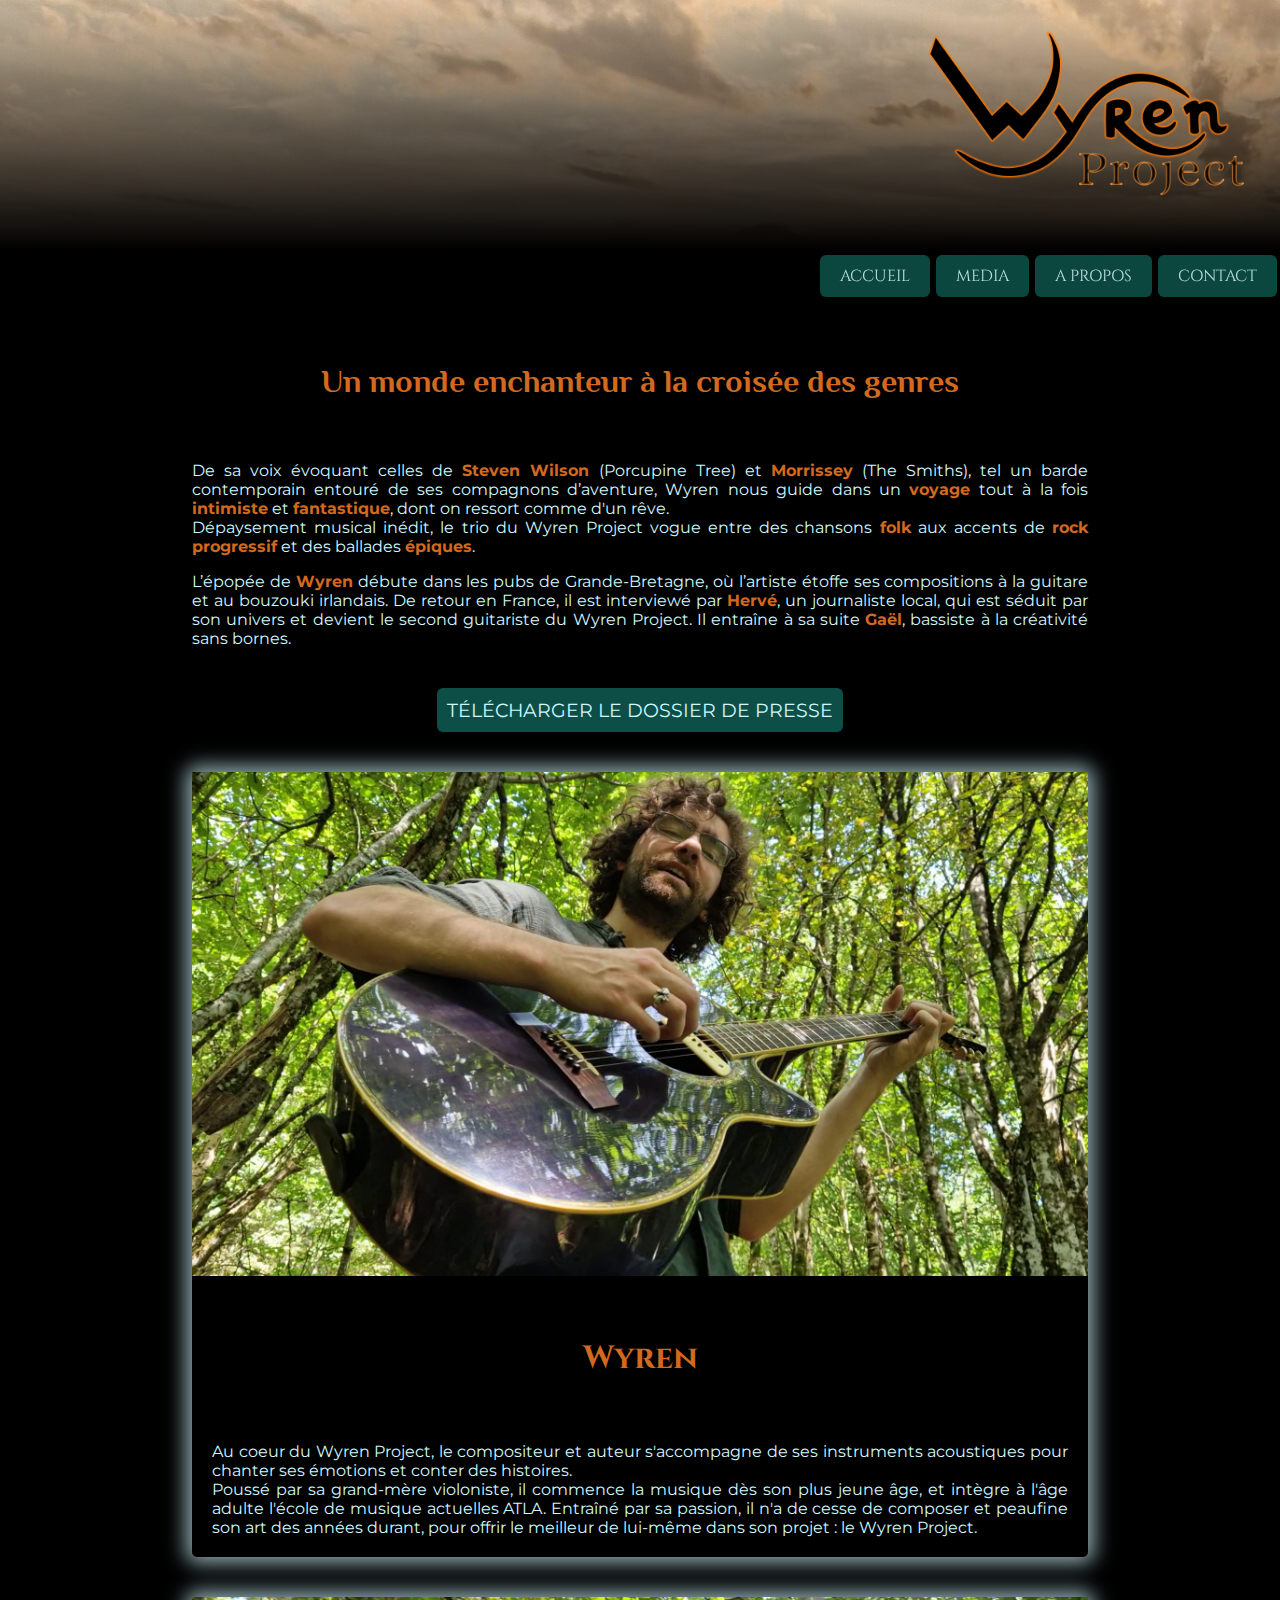
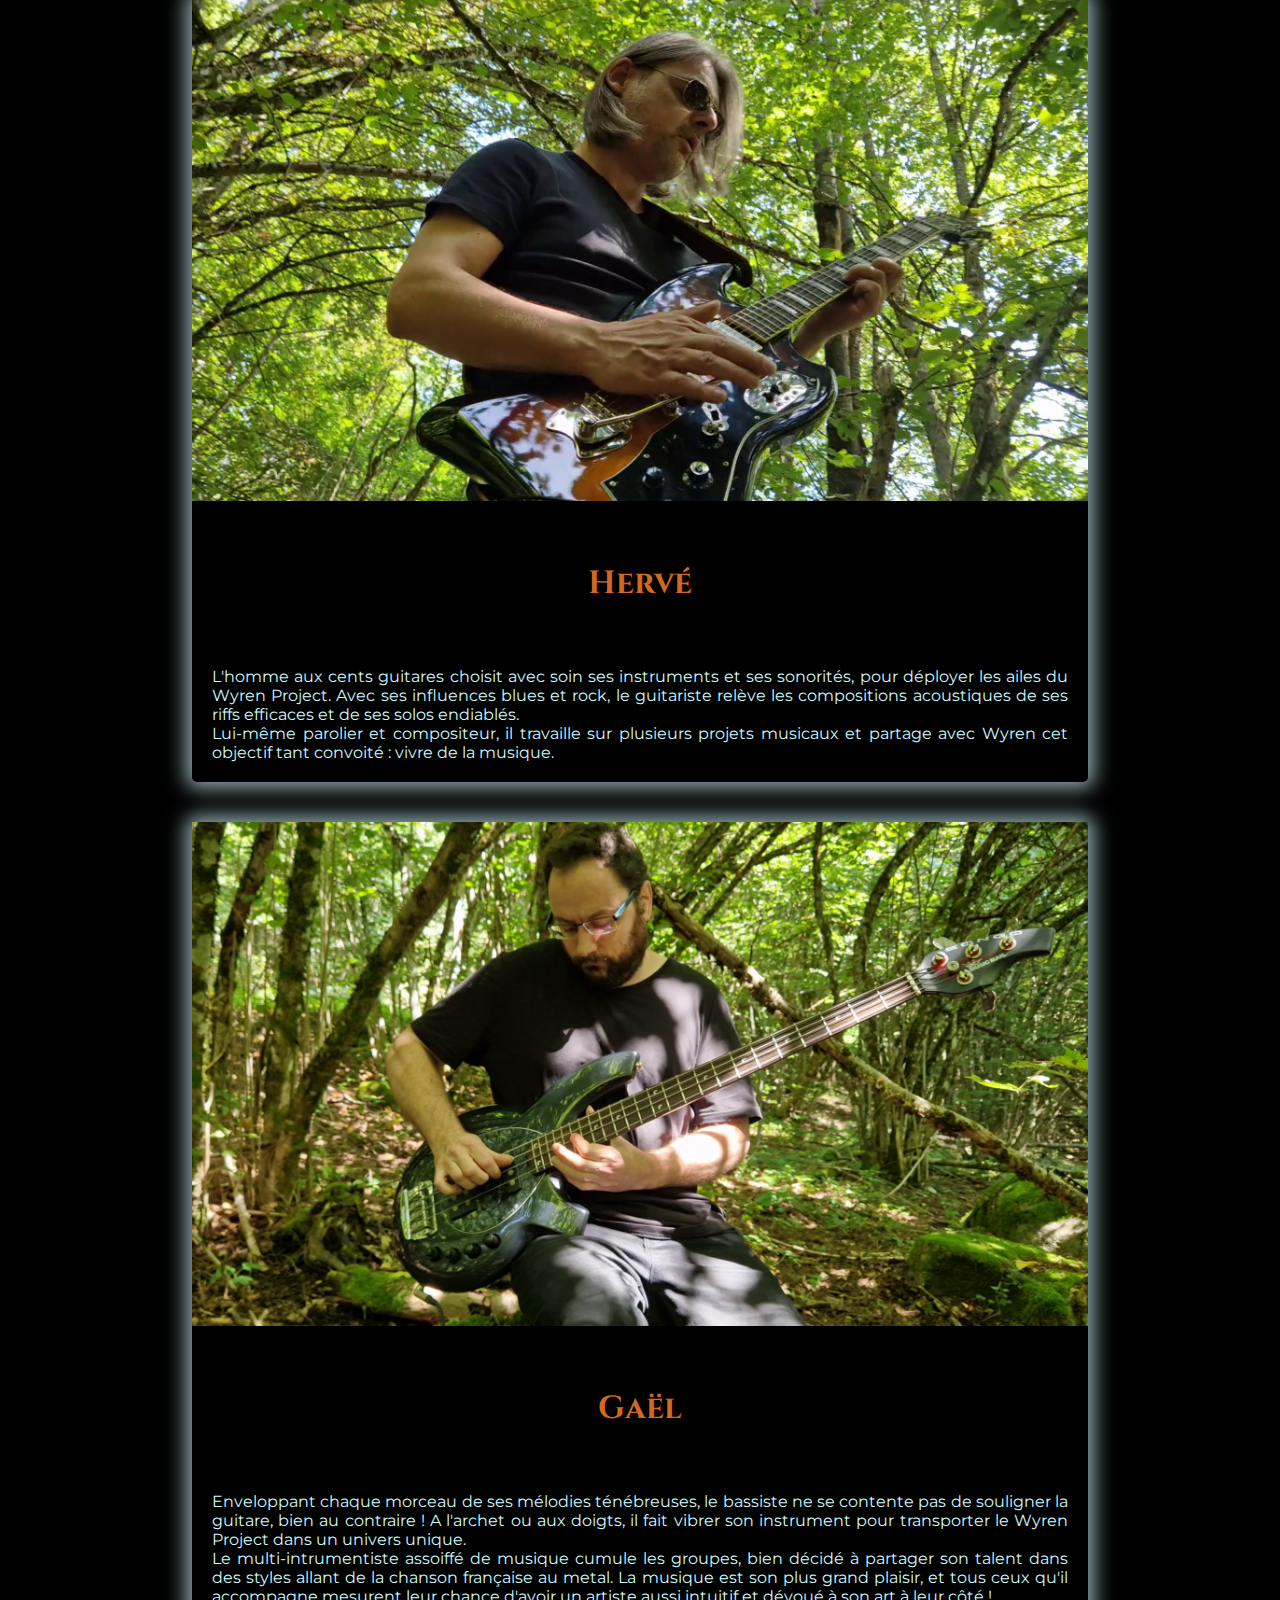
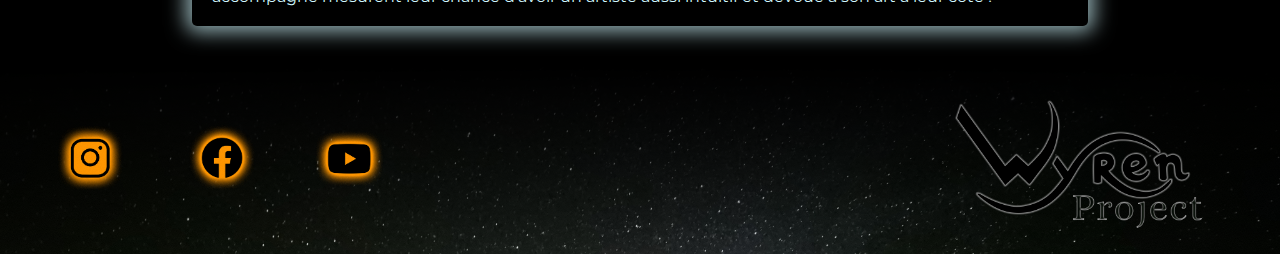
==== wyren_about.html @ 8bed2a87 "Add files via upload" ====
<html>
    <head>
        <meta charset="utf-8">
        <link href="styles/wyren_style.css" rel="stylesheet">
        <meta name="viewport" content="width=device-width, initial-scale=1.0">
        <title>Wyren Website</title>
        <link rel="preconnect" href="https://fonts.googleapis.com">
        <link rel="preconnect" href="https://fonts.gstatic.com" crossorigin>
        <link href="https://fonts.googleapis.com/css2?family=Cinzel:wght@400..900&family=Philosopher:ital,wght@0,400;0,700;1,400;1,700&display=swap" rel="stylesheet">
        <link href="https://fonts.googleapis.com/css2?family=Montserrat:ital,wght@0,400;0,700;1,400;1,700&display=swap" rel="stylesheet"> 
    </head>
    <body>
        <header>
            <div class=banner></div>
            <div class="banner-logo"><a href="index.html"><img src="media/WP-logo.png" alt="Wyren Project"></a></div>
        </header>
        <main>
            <nav>
                <a href="index.html">Accueil</a>
                <a href="wyren_media.html">Media</a>
                <a href="wyren_about.html">A propos</a>
                <a href="wyren_contact.html">Contact</a>
            </nav>
            <section class="about">
                <h1>Un monde enchanteur à la croisée des genres</h1>
                    <p>De sa voix évoquant celles de <strong>Steven Wilson</strong> (Porcupine Tree) et <strong>Morrissey</strong> (The Smiths), tel un barde contemporain entouré de ses compagnons d’aventure, Wyren nous guide dans un <strong>voyage</strong> tout à la fois <strong>intimiste</strong> et <strong>fantastique</strong>, dont on ressort comme d'un rêve.<br>
                        Dépaysement musical inédit, le trio du Wyren Project vogue entre des chansons <strong>folk</strong> aux accents de <strong>rock progressif</strong> et des ballades <strong>épiques</strong>.</p>
                    <p>L’épopée de <strong>Wyren</strong> débute dans les pubs de Grande-Bretagne, où l’artiste étoffe ses compositions à la guitare et au bouzouki irlandais. De retour en France, il est interviewé par <strong>Hervé</strong>, un journaliste local, qui est séduit par son univers et devient le second guitariste du Wyren Project. Il entraîne à sa suite <strong>Gaël</strong>, bassiste à la créativité sans bornes.</p>
                    <div class="epk"><a target="_blank" href="media/EPK.pdf">Télécharger le dossier de presse</a></div>
            </section>
            <section class="band">
                <div class="band-card">   
                    <img class="photo-bio" src="media/photo-wyren.png" alt="Wyren">
                    <h1>Wyren</h1>
                    <p>Au coeur du Wyren Project, le compositeur et auteur s'accompagne de ses instruments acoustiques pour chanter ses émotions et conter des histoires. <br>
                        Poussé par sa grand-mère violoniste, il commence la musique dès son plus jeune âge, et intègre à l'âge adulte l'école de musique actuelles ATLA. Entraîné par sa passion, il n'a de cesse de composer et peaufine son art des années durant, pour offrir le meilleur de lui-même dans son projet : le Wyren Project.</p>
                </div>
                <div class="band-card">  
                    <img class="photo-bio" src="media/photo-herve.png" alt="Hervé">
                    <h1>Hervé</h1>
                    <p>L'homme aux cents guitares choisit avec soin ses instruments et ses sonorités, pour déployer les ailes du Wyren Project. Avec ses influences blues et rock, le guitariste relève les compositions acoustiques de ses riffs efficaces et de ses solos endiablés.<br>
                        Lui-même parolier et compositeur, il travaille sur plusieurs projets musicaux et partage avec Wyren cet objectif tant convoité : vivre de la musique.</p>
                </div>
                <div class="band-card">  
                    <img class="photo-bio" src="media/photo-gael.png" alt="Gaël">
                    <h1>Gaël</h1>
                    <p>Enveloppant chaque morceau de ses mélodies ténébreuses, le bassiste ne se contente pas de souligner la guitare, bien au contraire ! A l'archet ou aux doigts, il fait vibrer son instrument pour transporter le Wyren Project dans un univers unique.<br>
                        Le multi-intrumentiste assoiffé de musique cumule les groupes, bien décidé à partager son talent dans des styles allant de la chanson française au metal. La musique est son plus grand plaisir, et tous ceux qu'il accompagne mesurent leur chance d'avoir un artiste aussi intuitif et dévoué à son art à leur côté !</p>
                </div>
            </section>
        </main>
        <footer>
            <section class="footer-links">
                <div class="sm-links">
                    <a target="_blank" href="https://instagram.com/wyrenmusic"><img src="media/instagram-icon.png" alt="Instagram"></a>
                    <a target="_blank" href="https://facebook.com/wyrenmusic"><img src="media/facebook-icon.png" alt="Facebook"></a>
                    <a target="_blank" href="https://youtube.com/wyrenmusic"><img src="media/youtube-icon.png" alt="Youtube"></a>
                </div>
                <div class="logo"><a href="index.html"><img src="media/WP-logo-bw.png" alt="Retour à l'accueil"></a></div>            
            </section>
        </footer>
    </body>
</html>
---- styles/wyren_style.css ----
/* Général */
body {
    margin: 0;
    background-color: black;
    font-family: Montserrat, sans-serif;
    --color-primary: rgb(208, 248, 254);
    --color-nav: #0d4f46;
    --color-link: rgb(208, 248, 254);
    --color-strong: chocolate;
    --shadow-box: var(--shadow-card);
    --shadow-card:0px 0px 20px 6px rgba(208, 248, 254, 0.7) /*0px 0px 20px 12px rgba(13, 79, 70, 0.7)*/;
    color: var(--color-primary);
}
a:visited {
    text-decoration: none;
    color: var(--color-primary);
}

a {
    text-decoration: none;
}

h1,
h2 {
    text-align: center;
    color: var(--color-strong);
    font-family: Cinzel, serif;
}

h1 {
    font-family: Cinzel, serif;
}

h2 {
    font-size: 1.1em;
    font-family: Philosopher, serif;
}

p {
    text-align: justify;
}

strong {
    color: var(--color-strong);
}

.credits,
.more,
.contact {
    padding: 0 30px;
}

/* Header - Bannière */

.banner {
    background-image: linear-gradient(to bottom, rgba(0, 0, 0, 0) 0%, rgba(0, 0, 0, 1)100%), url("../media/sunset-sea.jpg");
    background-size: initial;
    height: 250px;
}

.banner-logo img {
    width: 100%;
    object-fit: cover;
}

.banner-logo {
    position: absolute;
    width: 30%;
    top: 0;
    right: 0;
}

/* Footer */

footer {
    background-image: linear-gradient(to top, rgba(0, 0, 0, 0) 0%, rgba(0, 0, 0, 1)100%), url("../media/nightsky.jpg");
    background-size: cover;
    padding: 10px 50px;
    margin-top: 40px;
}

.footer-links {
    display: flex;
    justify-content: space-between;
}

.sm-links {
    display: flex;
    justify-content: center;
    gap: 50px;
    align-items: center;
}

.sm-links img {
    max-width: 80px;
}

.logo img {
    max-width: 300px;
}

/* Navigation */

nav {
    text-align: center;
    display: flex;
    flex-wrap: wrap;
    justify-content: flex-end;
    position: sticky;
    top: 0;
    z-index: 100;
    opacity: 90%;
}

nav a {
    border-radius: 6px;
    background-color: var(--color-nav);
    padding: 10px 20px;
    margin: 5px 3px;
    color: var(--color-link);
    text-transform: uppercase;
    border: none;
    font-family: Cinzel, serif;
}

nav a:visited {
    color: var(--color-link);
}

nav a:hover {
    opacity: 70%;
}

/* Page : A propos (wyren_about) */

.about {
    padding: 0 20px;
}

.about,
.band {
    max-width: 70%;
    margin: auto;
}

.about h1,
.band h1 {
    padding: 40px 0;
}

.band p {
    padding: 0px 20px 20px 20px;
    margin-bottom: 40px;
}

.photo-bio {
    display: block;
    max-width: 100%;
    margin: auto;
}

.band-card {
    box-shadow: var(--shadow-card);
    border-radius: 5px;
}

.about h1 {
    font-family: Philosopher, serif;
}

.epk {
    text-align: center;
    margin: 50px 0;
}

.epk a {
    background-color: var(--color-nav);
    border-radius: 6px;
    padding: 10px;
    color: var(--color-link);
    text-transform: uppercase;
    font-size: 1.2em;
}

.epk a:hover {
    opacity: 70%;
}

/* Page d'accueil (index) */

.news {
    margin: auto;
    max-width: 70%;
}

.songs {
    display: flex;
    justify-content: center;
    margin-top: 20px;
    gap: 30px;
}

.song-sc {
    width: 45%;
    box-shadow: var(--shadow-box);
}

.news p,
.credits p {
    padding: 10px;
}

.videos {
    display: flex;
    justify-content: center;
    margin-top: 40px;
}

.video-yt {
    box-shadow: var(--shadow-box);
}

/* Page media (wyren_media) */

.photos {
    display: grid;
    grid-template-columns: 1fr 1fr 1fr;
    grid-template-rows: 300px 300px 300px;
    gap: 30px;
    padding: 0 50px;
}

.photos img {
    width: 100%;
    height: 100%;
    object-fit: cover;
}

.photos img:hover {
    opacity: 70%;
}
 /* Page contact (wyren_contact) */

.contact-info {
    display: flex;
    justify-content: center;
    margin-top: 30px;
}

.contact p {
    text-align: center;
    display: inline-block;
    line-height: 1.5;
    padding: 30px 70px;
    margin: auto;
    /* box-shadow: var(--shadow-card); */
}

form {
    display: flex;
    max-width: 80%;
    flex-direction: column;
    margin: auto;
}

.nom-email {
    display: flex;
    flex-direction: row;
    gap: 20px;
}

.nom,
.email {
    display: flex;
    flex-direction: column;
    flex: 1;
}

input,
textarea {
    padding: 10px;
    border-radius: 3px;
}

textarea {
    height: 250px;
}

label {
    margin-bottom: 10px;
}

.submit {
    margin: auto;
    margin-top: 30px;
    width: 20%;
}

/* Responsive */

@media screen and (max-width: 996px) {
    nav {
        justify-content: center;
    }

    .photos {
        grid-template-columns: 1fr 1fr;
    }

    .banner-logo {
        width: 50%;
        margin-left: auto;
        margin-right: auto;
        left: 0;
        text-align: center;
    }
}

@media screen and (max-width: 640px) {
    .sm-links {
        gap: 15px;
    }

    footer {
        padding: 10px 10px;
    }

    .photos {
        display: flex;
        padding: 0 30px;
        flex-direction: column;
    }

    .banner-logo {
        width: 60%
    }
}

@media screen and (max-width: 414px) {
    .banner {
        background-position: -300px -30px;
    }

    .songs,
    .footer-links {
        flex-direction: column;
        align-items: center;
    }

    .song-sc {
        width: 90%;
    }

    .videos {
        padding: 0;
        width: 90%;
        margin: auto;
        margin-top: 30px;
    }

    .news {
        max-width: 90%;
    }

    p {
        text-align: initial;
    }

    .about,
    .band {
        max-width: 90%;
    }

    .epk a {
        line-height: 1.5;
        font-size: 1em;
    }

    .nom-email {
        flex-direction: column;
        margin-bottom: 10px;
        gap: 0;
    }

    form {
        max-width: 90%;
    }

    .submit {
        width: 50%;
    }

    .contact p {
        padding: 20px;
    }
}
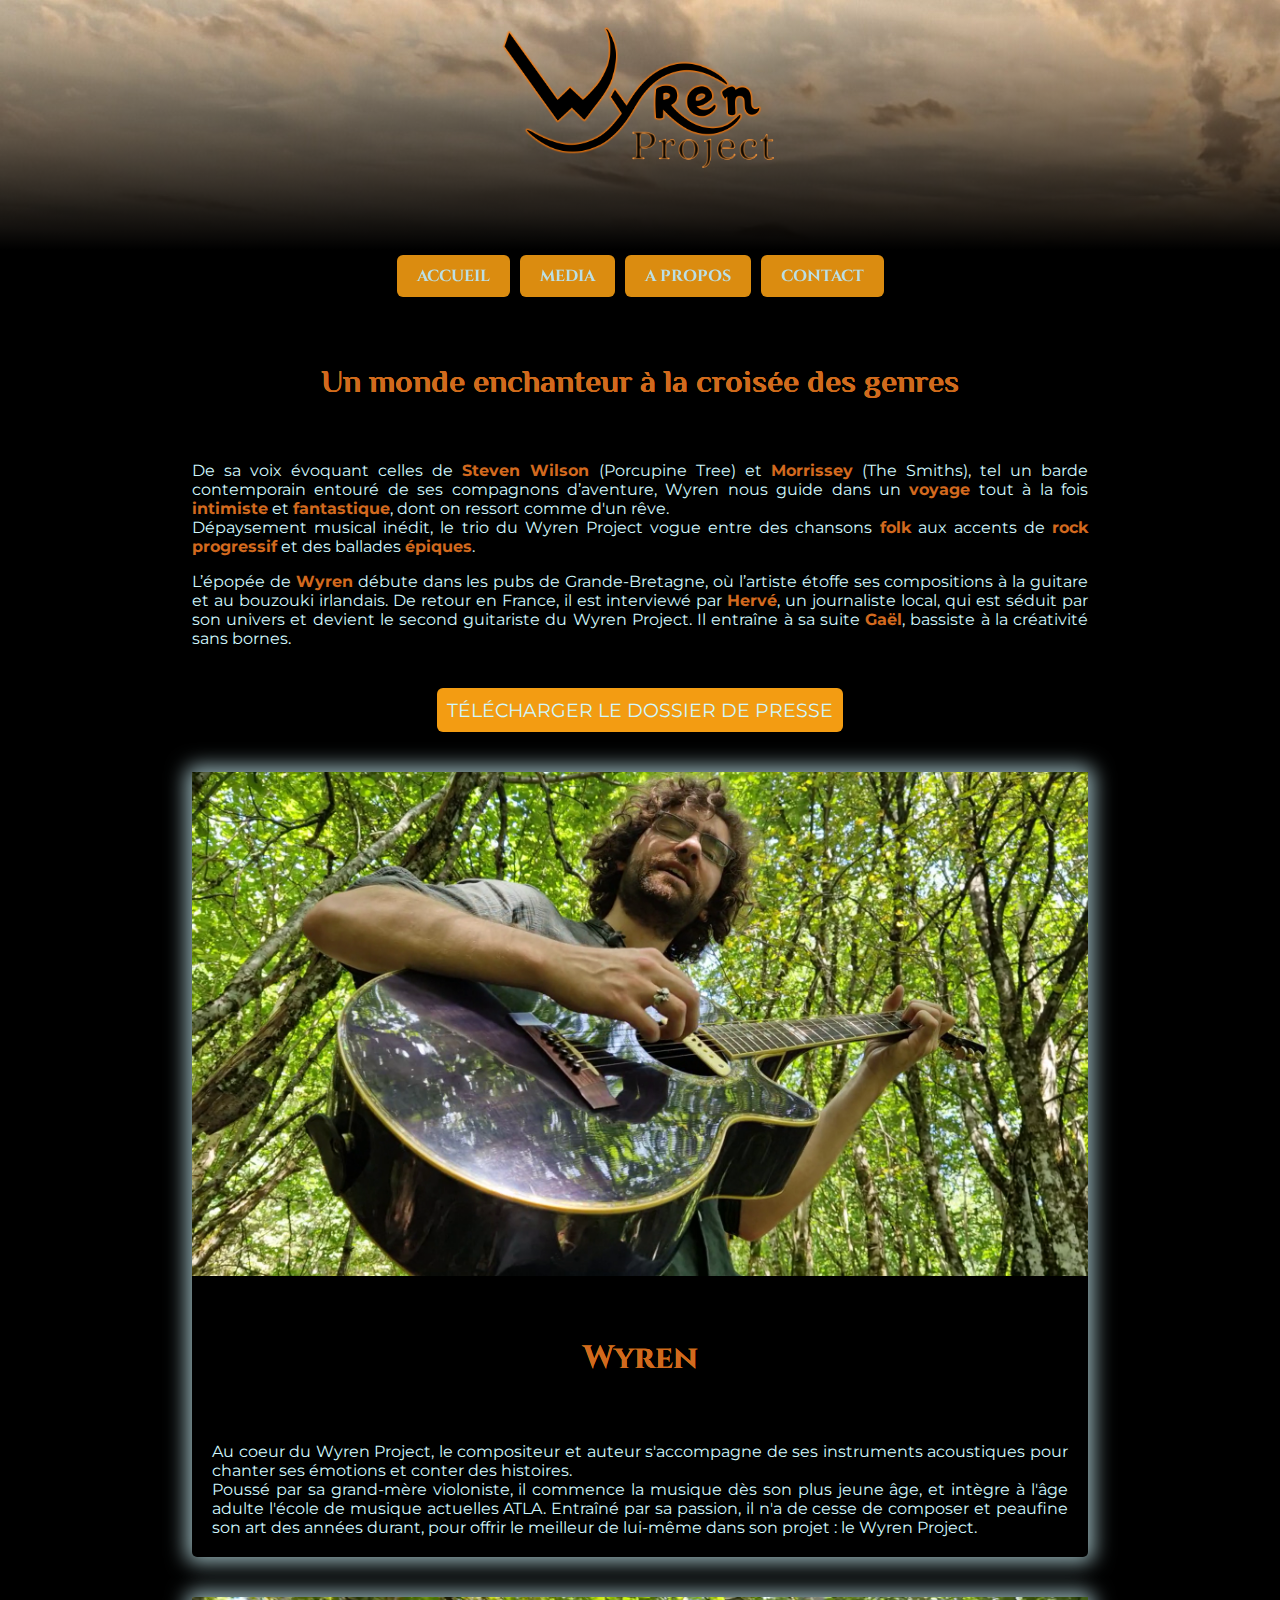
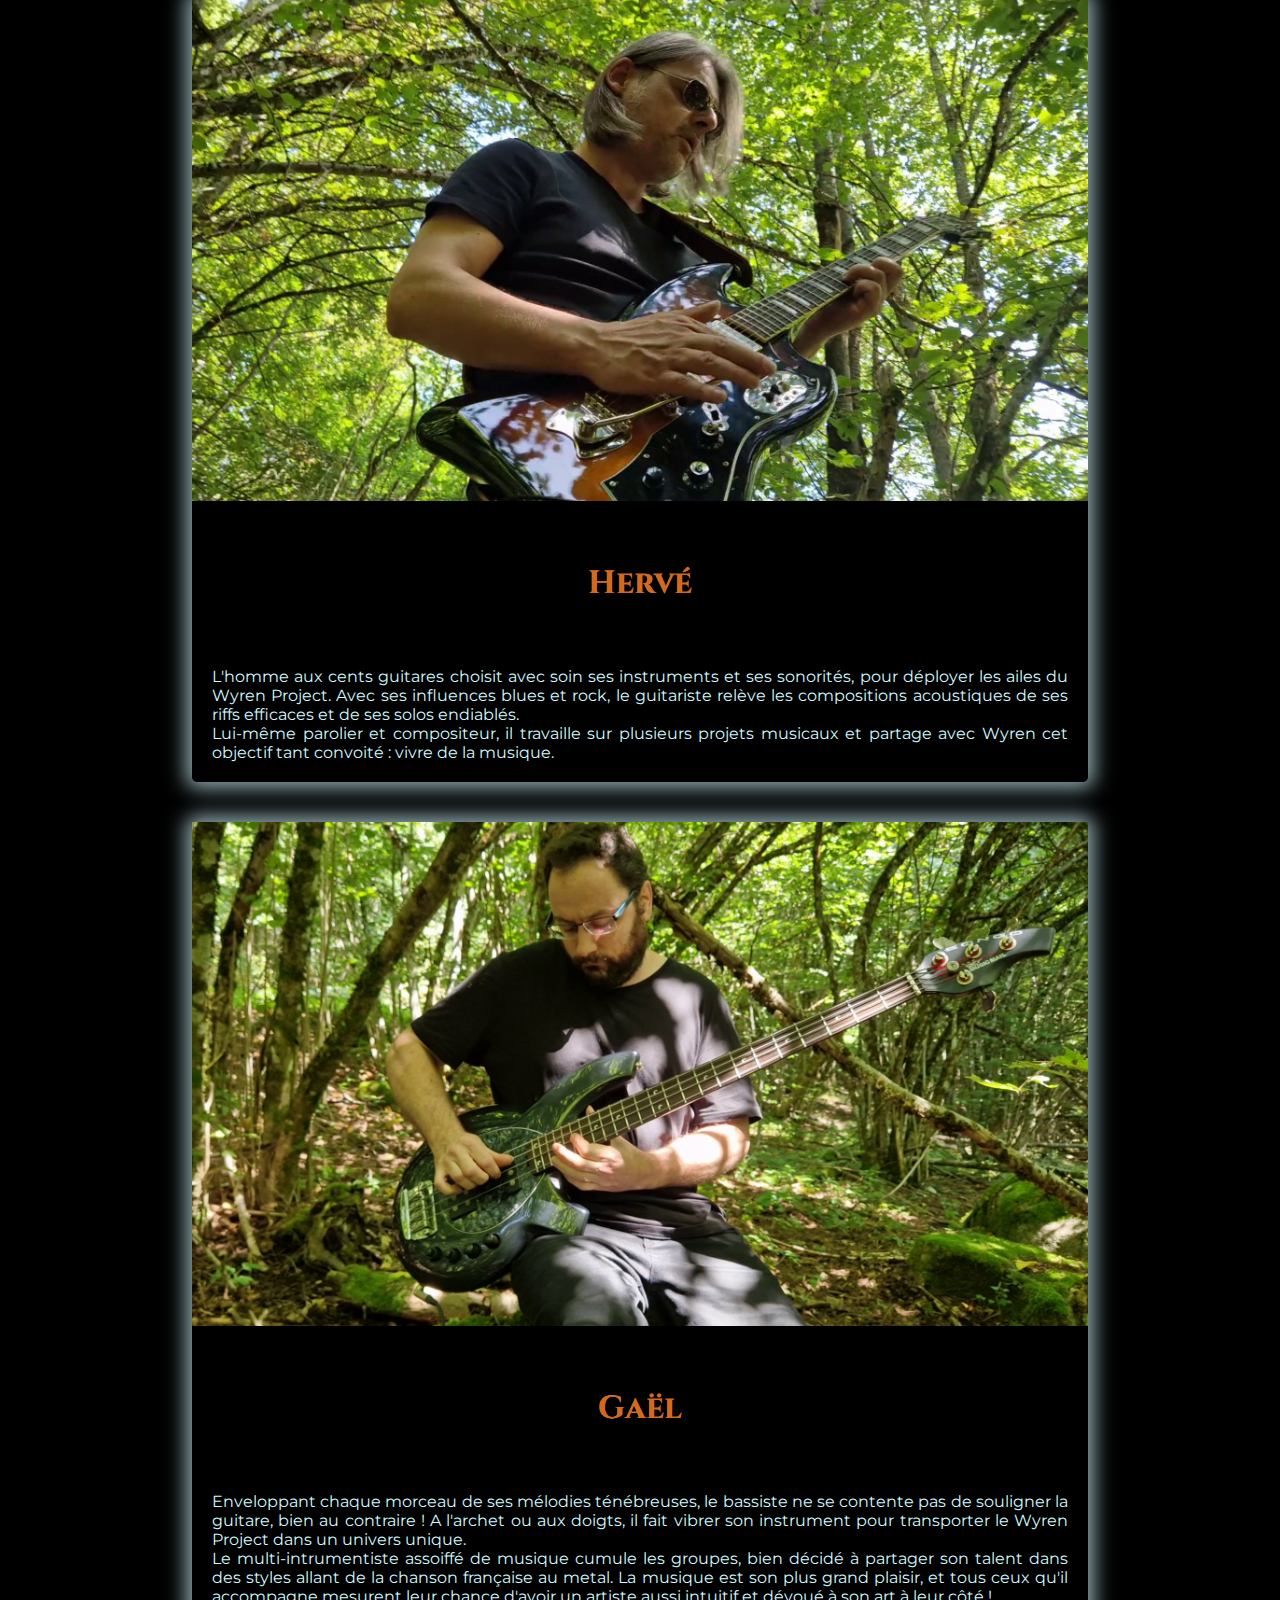
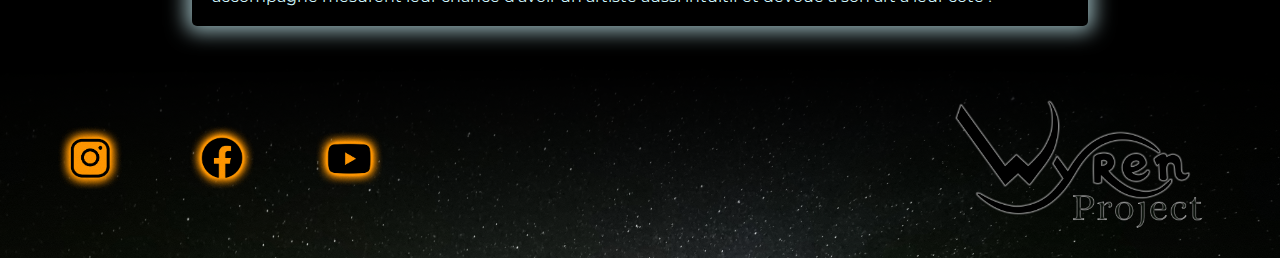
==== commit 2676189e: "Add files via upload" ====
--- a/wyren_about.html
+++ b/wyren_about.html
@@ -1,3 +1,4 @@
+<!DOCTYPE html>
 <html>
     <head>
         <meta charset="utf-8">
@@ -11,8 +12,9 @@
     </head>
     <body>
         <header>
-            <div class=banner></div>
+            <div class=banner>
             <div class="banner-logo"><a href="index.html"><img src="media/WP-logo.png" alt="Wyren Project"></a></div>
+            </div>
         </header>
         <main>
             <nav>
--- a/styles/wyren_style.css
+++ b/styles/wyren_style.css
@@ -4,36 +4,40 @@
     background-color: black;
     font-family: Montserrat, sans-serif;
     --color-primary: rgb(208, 248, 254);
-    --color-nav: #0d4f46;
-    --color-link: rgb(208, 248, 254);
+    --color-nav:  #f39c12;
+    --color-hover: chocolate;
     --color-strong: chocolate;
-    --shadow-box: var(--shadow-card);
-    --shadow-card:0px 0px 20px 6px rgba(208, 248, 254, 0.7) /*0px 0px 20px 12px rgba(13, 79, 70, 0.7)*/;
-    color: var(--color-primary);
-}
-a:visited {
+    --shadow-card: 0px 0px 20px 6px rgba(208, 248, 254, 0.7);
+    color: var(--color-primary);
+}
+a:visited, 
+a:link {
     text-decoration: none;
     color: var(--color-primary);
 }
 
 a {
     text-decoration: none;
+    color: var(--color-primary);
 }
 
 h1,
 h2 {
     text-align: center;
-    color: var(--color-strong);
-    font-family: Cinzel, serif;
 }
 
 h1 {
     font-family: Cinzel, serif;
+    color: var(--color-strong);
+    text-shadow: 0px 0px 0px var(--color-nav);
 }
 
 h2 {
-    font-size: 1.1em;
+    font-size: 1.5em;
     font-family: Philosopher, serif;
+    margin: 30px;
+    color: var(--color-primary);
+    text-shadow: 0px 0px 10px var(--color-primary);
 }
 
 p {
@@ -44,7 +48,11 @@
     color: var(--color-strong);
 }
 
-.credits,
+em {
+    font-style: normal;
+    color: var(--color-strong);
+}
+
 .more,
 .contact {
     padding: 0 30px;
@@ -64,10 +72,10 @@
 }
 
 .banner-logo {
-    position: absolute;
-    width: 30%;
-    top: 0;
-    right: 0;
+    width: 330px;
+    margin-left: auto;
+    margin-right: auto;
+    text-align: center;
 }
 
 /* Footer */
@@ -95,6 +103,11 @@
     max-width: 80px;
 }
 
+.sm-links img:hover{
+    opacity: 80%;
+    transition: opacity .2s ease;
+}
+
 .logo img {
     max-width: 300px;
 }
@@ -105,7 +118,7 @@
     text-align: center;
     display: flex;
     flex-wrap: wrap;
-    justify-content: flex-end;
+    justify-content: center;
     position: sticky;
     top: 0;
     z-index: 100;
@@ -116,74 +129,21 @@
     border-radius: 6px;
     background-color: var(--color-nav);
     padding: 10px 20px;
-    margin: 5px 3px;
-    color: var(--color-link);
+    margin: 5px;
+    color: white;
     text-transform: uppercase;
     border: none;
     font-family: Cinzel, serif;
+    font-weight: bold;
 }
 
 nav a:visited {
-    color: var(--color-link);
+    color: var(--color-primary);
 }
 
 nav a:hover {
-    opacity: 70%;
-}
-
-/* Page : A propos (wyren_about) */
-
-.about {
-    padding: 0 20px;
-}
-
-.about,
-.band {
-    max-width: 70%;
-    margin: auto;
-}
-
-.about h1,
-.band h1 {
-    padding: 40px 0;
-}
-
-.band p {
-    padding: 0px 20px 20px 20px;
-    margin-bottom: 40px;
-}
-
-.photo-bio {
-    display: block;
-    max-width: 100%;
-    margin: auto;
-}
-
-.band-card {
-    box-shadow: var(--shadow-card);
-    border-radius: 5px;
-}
-
-.about h1 {
-    font-family: Philosopher, serif;
-}
-
-.epk {
-    text-align: center;
-    margin: 50px 0;
-}
-
-.epk a {
-    background-color: var(--color-nav);
-    border-radius: 6px;
-    padding: 10px;
-    color: var(--color-link);
-    text-transform: uppercase;
-    font-size: 1.2em;
-}
-
-.epk a:hover {
-    opacity: 70%;
+    background-color: var(--color-hover);
+    transition: background-color .2s ease;
 }
 
 /* Page d'accueil (index) */
@@ -202,7 +162,7 @@
 
 .song-sc {
     width: 45%;
-    box-shadow: var(--shadow-box);
+    box-shadow: var(--shadow-card);
 }
 
 .news p,
@@ -217,7 +177,9 @@
 }
 
 .video-yt {
-    box-shadow: var(--shadow-box);
+    box-shadow: var(--shadow-card);
+    margin-bottom: 20px;
+    max-height: calc(50.65vw);
 }
 
 /* Page media (wyren_media) */
@@ -234,12 +196,120 @@
     width: 100%;
     height: 100%;
     object-fit: cover;
+    cursor: pointer;
 }
 
 .photos img:hover {
     opacity: 70%;
 }
- /* Page contact (wyren_contact) */
+
+#overlay {
+    position: fixed;
+    display: none;
+    left:0;
+    top:0;
+    width: 100%;
+    height: 100%;
+    background-color: rgba(0,0,0,0.8);
+    z-index: 1000;
+}
+
+#image-container {
+    position : fixed;
+    display: none;
+    top: 50%;
+    left: 50%;
+    transform: translate(-50%, -50%);
+    z-index: 1001;
+}
+
+#image {
+    display : block;
+    max-height: 90vh;
+    max-width: 90vw;
+    width: auto;
+    height: auto;
+    z-index: 1002;
+}
+
+#loading {
+    display: none;
+    position: absolute; 
+    top: 50%;
+    left : 50%;
+    transform: translate(-50%, -50%);
+}
+
+.credits {
+    margin: 20px 50px;
+    border-radius: 10px;
+    box-shadow : var(--shadow-card);
+    text-align: center;
+    padding: 10px 20px;
+}
+
+.credits h1, 
+.credits strong {
+    color: var(--color-primary);
+}
+
+/* Page : A propos (wyren_about) */
+
+.about {
+    padding: 0 20px;
+}
+
+.about,
+.band {
+    max-width: 70%;
+    margin: auto;
+}
+
+.about h1,
+.band h1 {
+    padding: 40px 0;
+}
+
+.band p {
+    padding: 0px 20px 20px 20px;
+    margin-bottom: 40px;
+}
+
+.photo-bio {
+    display: block;
+    max-width: 100%;
+    margin: auto;
+}
+
+.band-card {
+    box-shadow: var(--shadow-card);
+    border-radius: 5px;
+}
+
+.about h1 {
+    font-family: Philosopher, serif;
+}
+
+.epk {
+    text-align: center;
+    margin: 50px 0;
+}
+
+.epk a {
+    background-color: var(--color-nav);
+    border-radius: 6px;
+    padding: 10px;
+    color: var(--color-primary);
+    text-transform: uppercase;
+    font-size: 1.2em;
+}
+
+.epk a:hover {
+    background-color: var(--color-hover);
+    transition: background-color .2s ease;
+}
+
+/* Page contact (wyren_contact) */
 
 .contact-info {
     display: flex;
@@ -253,7 +323,6 @@
     line-height: 1.5;
     padding: 30px 70px;
     margin: auto;
-    /* box-shadow: var(--shadow-card); */
 }
 
 form {
@@ -280,10 +349,12 @@
 textarea {
     padding: 10px;
     border-radius: 3px;
+    font-size: 1em;
 }
 
 textarea {
     height: 250px;
+    font-family: Arial, Helvetica, sans-serif;
 }
 
 label {
@@ -299,20 +370,8 @@
 /* Responsive */
 
 @media screen and (max-width: 996px) {
-    nav {
-        justify-content: center;
-    }
-
     .photos {
         grid-template-columns: 1fr 1fr;
-    }
-
-    .banner-logo {
-        width: 50%;
-        margin-left: auto;
-        margin-right: auto;
-        left: 0;
-        text-align: center;
     }
 }
 
@@ -330,17 +389,17 @@
         padding: 0 30px;
         flex-direction: column;
     }
-
-    .banner-logo {
-        width: 60%
+    .credits {
+        margin: 20px 30px;
     }
 }
 
 @media screen and (max-width: 414px) {
-    .banner {
-        background-position: -300px -30px;
-    }
-
+    nav a{
+        padding: 10px 6px;
+        margin: 1px;
+    }
+    
     .songs,
     .footer-links {
         flex-direction: column;
@@ -374,6 +433,7 @@
     .epk a {
         line-height: 1.5;
         font-size: 1em;
+        white-space: nowrap;
     }
 
     .nom-email {
@@ -393,4 +453,4 @@
     .contact p {
         padding: 20px;
     }
-}+}
